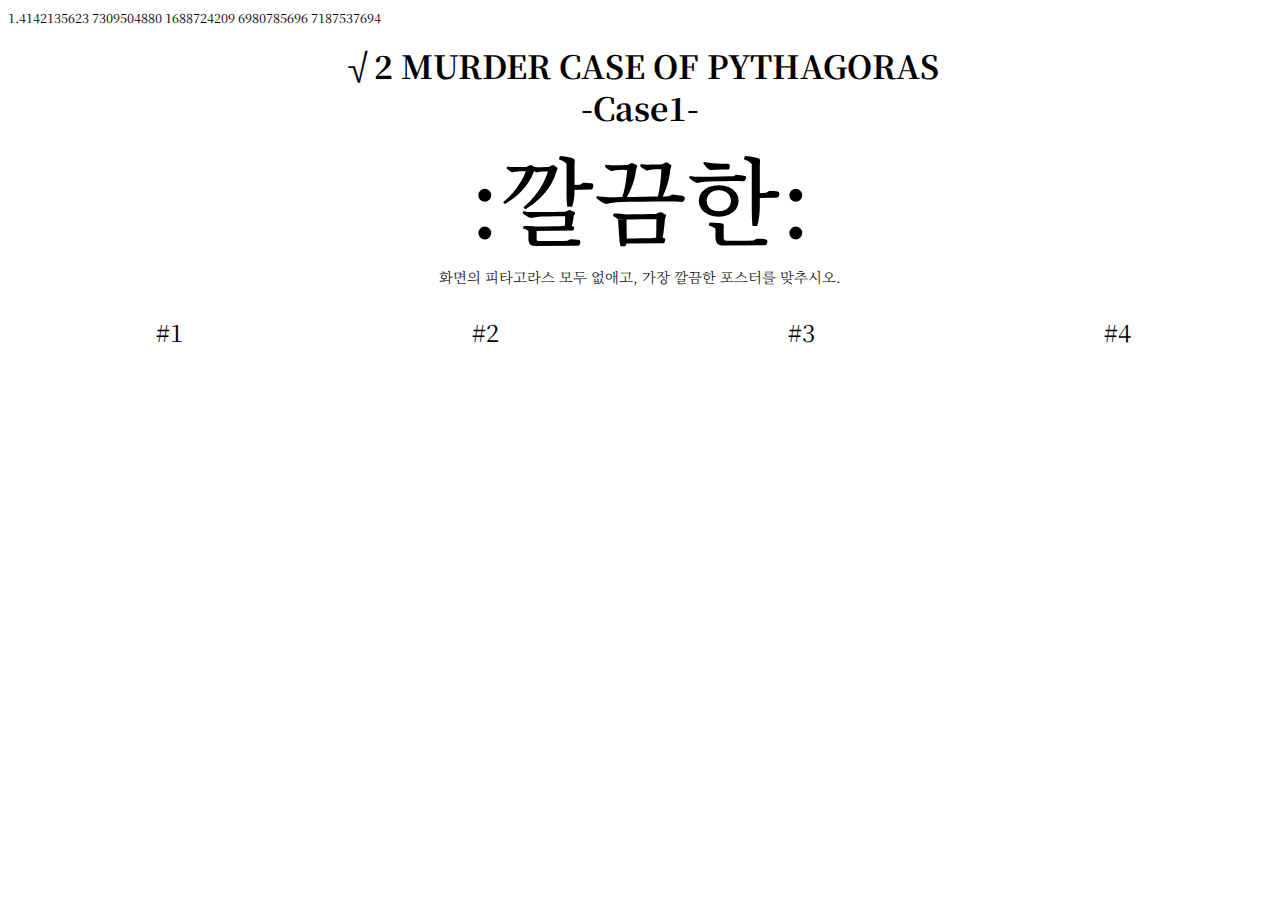
==== root2_Stage1.html @ 8cc892e4 "Add files via upload" ====
<!DOCTYPE html>
<html lang="en">
<head>
  <meta charset="UTF-8">
  <meta name="viewport" content="width=device-width, initial-scale=1.0">
  <meta http-equiv="X-UA-Compatible" content="ie=edge">
  <title>Document</title>
  <link rel="stylesheet" href="css/reset.css">
  <link rel="stylesheet" href="css/style.css">
</head>

<style media="screen">
@import url('https://fonts.googleapis.com/css2?family=Noto+Serif+KR:wght@200;300;400;500&display=swap');
body, html {cursor: url(1.png), auto}


  img {
      max-width: 100%;
      height: auto;
      }

  .poster {
      display: flex;
      align-items: center;
      justify-content: space-around;
      font-size: 1.5em;
      font-family: 'Noto Serif KR', serif;
      }

  .simple {
        width: 350px;
        text-align: center;
        cursor: pointer;
    }

  h1{
    text-align: center;
    font-size: 2em;
    margin-block-start: 0em;
    margin-block-end: 0em;
    line-height: 1.3em;
    font-family: 'Noto Serif KR', serif;
    }

  h2{
    text-align: center;
    font-size: 6em;
    font-weight: 500;
    font-family: 'Noto Serif KR', serif;
    margin-block-start: 0em;
    margin-block-end: 0em;
  }

  p2{
    font-size: 0.8em;
    font-family: 'Noto Serif KR', serif;

  }

  a{
    text-decoration: none;
    color: black;
  }

  .box {
    text-align: center;
  }

  p1{
    font-size: 0.9em;
    font-weight: 300;
    line-height: 1.7em;
    font-family: 'Noto Serif KR', serif;
  }

  .cd{
    font-size: 3em;
  }

</style>

<body>

  <p2>1.4142135623 7309504880 1688724209 6980785696 7187537694</p2> </br> </br>
  <a href = 'index.html'><h1>√2 MURDER CASE OF PYTHAGORAS </br> -Case1- </h1></a>
  <h2>:깔끔한:</h2>

  <div class="box">
    <p1>
    화면의 피타고라스 모두 없애고, 가장 깔끔한 포스터를 맞추시오.</br> </br>
    </p1>
    </div>

    <div class="stage">
        <div class="ilbuni a"></div>
        <div class="ilbuni b"></div>
        <div class="ilbuni c"></div>
        <div class="ilbuni d"></div>
        <div class="ilbuni e"></div>
    </div>

  <div class="poster">
    <div class="simple a" > <a href = 'root2_Stage2.html'><img src="images/1.1.png" alt=""></a> #1 </div>
    <div class="simple b"> <a href = 'root2_Stage2.html'><img src="images/1.2.png" alt=""></a> #2 </div>
    <div class="simple c"> <a href = 'root2_Stage2.html'><img src="images/1.3.jpg" alt=""></a> #3 </div>
    <div class="simple d"> <a href = 'root2_Stage2.html'><img src="images/1.4.jpg" alt=""></a> #4 </div>
  </div>



  <script>

  (function() {
      const stage = document.querySelector('.stage');
      const poster = document.querySelector('.poster');


      function clickHandler(e) {
          if (e.target.classList.contains('ilbuni')) {
              stage.removeChild(e.target);
              // poster.style.setProperty('pointer-events','none');
          }else{

          }
      }
      stage.addEventListener('click', clickHandler);
  })();

  </script>

</body>
</html>
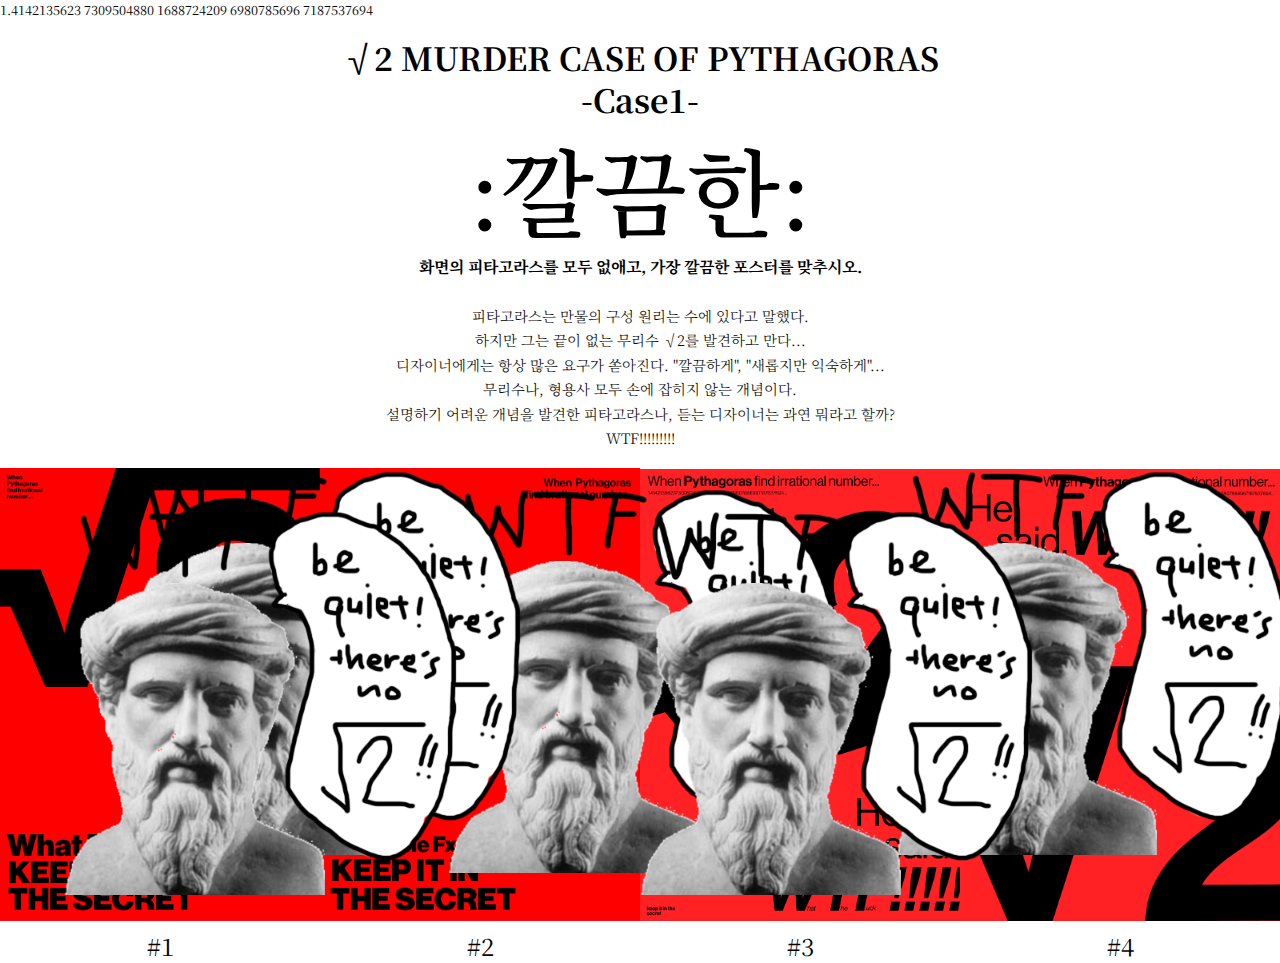
==== commit 0c3fdf9a: "Add files via upload" ====
--- a/root2_Stage1.html
+++ b/root2_Stage1.html
@@ -51,6 +51,15 @@
     margin-block-end: 0em;
   }
 
+  h3{
+    text-align: center;
+    font-size: 1em;
+    margin-block-start: 0em;
+    margin-block-end: 0.3em;
+    line-height: 1.3em;
+    font-family: 'Noto Serif KR', serif;
+  }
+
   p2{
     font-size: 0.8em;
     font-family: 'Noto Serif KR', serif;
@@ -86,9 +95,15 @@
   <h2>:깔끔한:</h2>
 
   <div class="box">
-    <p1>
-    화면의 피타고라스 모두 없애고, 가장 깔끔한 포스터를 맞추시오.</br> </br>
-    </p1>
+    <h3>
+    화면의 피타고라스를 모두 없애고, 가장 깔끔한 포스터를 맞추시오.</br> </br>
+    </h3>
+    <p1>피타고라스는 만물의 구성 원리는 수에 있다고 말했다. </br>하지만 그는 끝이 없는 무리수 √2를 발견하고 만다...</br>
+    디자이너에게는 항상 많은 요구가 쏟아진다. "깔끔하게", "새롭지만 익숙하게"... </br>
+    무리수나, 형용사 모두 손에 잡히지 않는 개념이다. </br>
+    설명하기 어려운 개념을 발견한 피타고라스나, 듣는 디자이너는 과연 뭐라고 할까? </br>
+    WTF!!!!!!!!!</p1> </br></br>
+
     </div>
 
     <div class="stage">
--- a/css/style.css
+++ b/css/style.css
@@ -0,0 +1,71 @@
+/* .stage {
+    overflow: hidden;
+    position: relative;
+    width: 80vw;
+    height: 50vw; */
+    /* background: #fff000;
+} */
+/* @keyframes moving {
+    from {
+        transform: translateX(0);
+    }
+    to {
+        transform: translate(-50vw, -30vh);
+
+    }
+}
+
+@keyframes moving2 {
+    from {
+        transform: translateX(0);
+    }
+    to {
+        transform: translate(50vw, -30vh);
+
+    }
+} */
+.ilbuni {
+    position: absolute;
+    width: 400px;
+    height: 400px;
+    background-repeat: no-repeat;
+    background-position: 50% 50%;
+    background-size: contain;
+}
+.ilbuni.a {
+    left: 35%;
+    bottom: 3%;
+    background-image: url('../images/pop1.png');
+    animation: moving infinite alternate;
+    animation-duration: 2s;
+}
+.ilbuni.b {
+    left: 10%;
+    bottom: 5%;
+    background-image: url('../images/pop1.png');
+    animation: moving2 infinite alternate;
+    animation-duration: 2.5s;
+}
+.ilbuni.c {
+    left: 70%;
+    bottom: 5%;
+    background-image: url('../images/pop1.png');
+    animation: moving infinite alternate;
+    animation-duration: 3s;
+}
+
+.ilbuni.d {
+    left: 50%;
+    top: 55%;
+    background-image: url('../images/pop1.png');
+    animation: moving infinite alternate;
+    animation-duration: 3s;
+}
+
+.ilbuni.e {
+    left: 5%;
+    top: 55%;
+    background-image: url('../images/pop1.png');
+    animation: moving infinite alternate;
+    animation-duration: 3s;
+}
